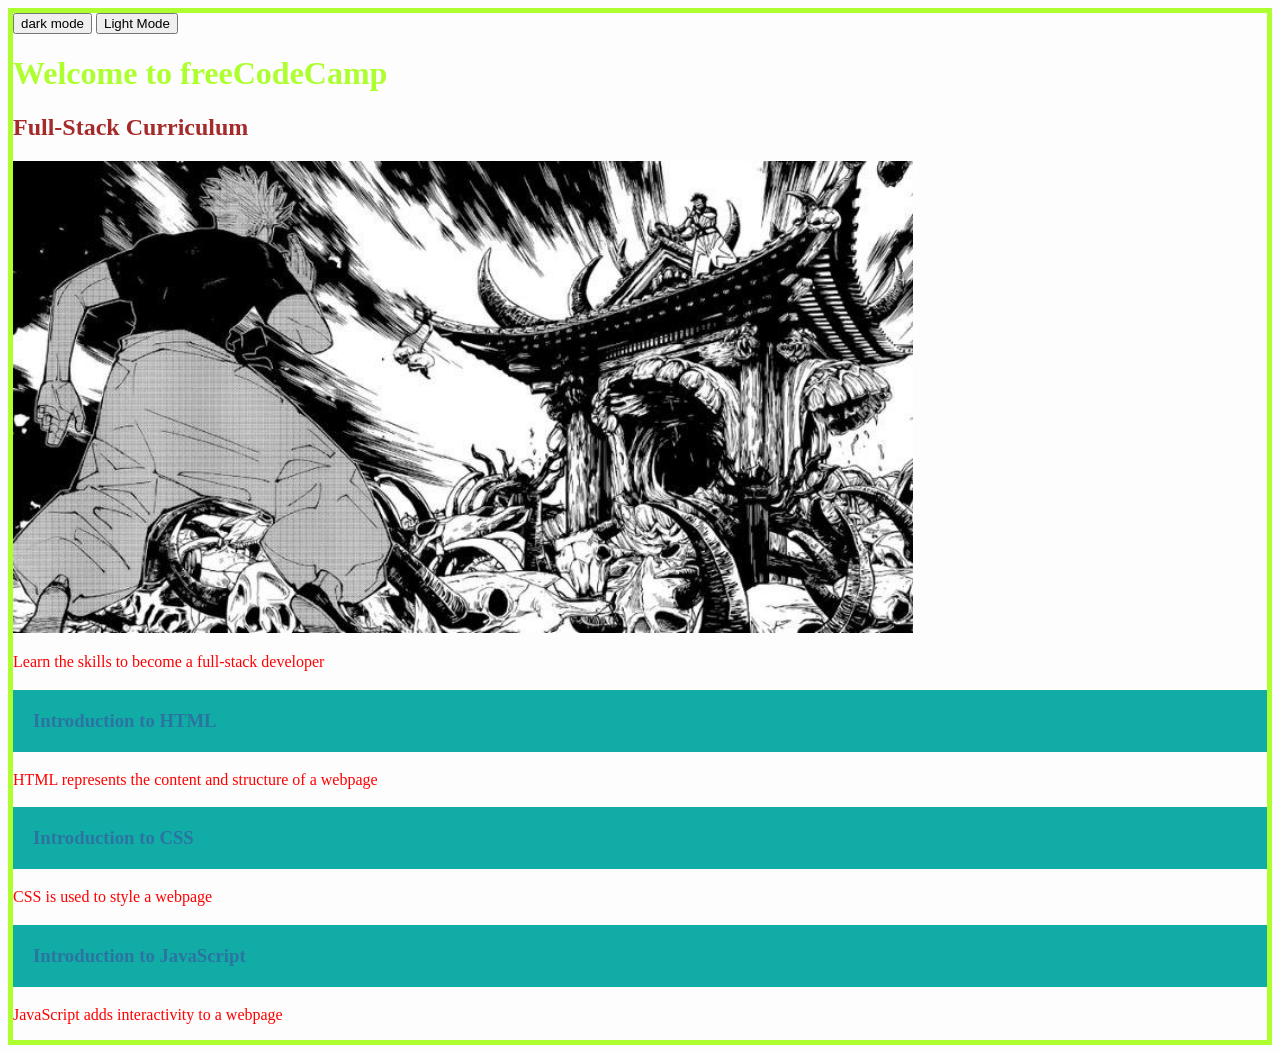
==== week 1/school.html @ a816606c "First version" ====
<!DOCTYPE html>
<html>
<head>
    <title>My first webpage</title>
    <link rel="stylesheet" href="./styles/second.css"/>
    <link rel="stylesheet" href="./styles/first.css"/>
    
 

</head>
<body id="light">

    <button onclick="console.log('hi');document.body.id='dark'">
       dark mode
    </button>
    <button onclick="console.log('hi');document.body.id='light'">
   Light Mode 
    </button>

<h1>Welcome to freeCodeCamp</h1>
<h2>Full-Stack Curriculum</h2>
<img src="./images/image.png"width="900">
<p>Learn the skills to become a full-stack developer</p>

<h3>Introduction to HTML</h3>
<p>HTML represents the content and structure of a webpage</p>

<h3>Introduction to CSS</h3>
<p>CSS is used to style a webpage</p>

<h3>Introduction to JavaScript</h3>
<p>JavaScript adds interactivity to a webpage</p>

<script>
let dog = {
    name:"Rika",
    weight: 70,
    happy: true,
};
console.log(dog.name);
let family ={
    dad:"Yuta",
    mom :"Maki",
    daughter:"Yuka",
    pet:dog,
};
console.log(family);
family.pet.happy = true;
console.log(console);
</script>
</body>
</html>
---- week 1/styles/second.css ----
#dark{

    background-color: rgb(0, 0, 0);
    color:white;


p {


    color: rgb(84, 103, 47) b
}

h3 {
    color: rgb(43, 116, 161);
    background-color: black;
    padding: 20px;

}

h1 {

    color: greenyellow;
}

h2 {

    color: rgb(42, 67, 165)
}
}
---- week 1/styles/first.css ----
#light {
    border: 5px solid greenyellow;
        background-color: rgb(253, 253, 253);
    color:rgb(255, 0, 0);

}



p {


    color: rgb(84, 103, 47) b
}

h3 {
    color: rgb(43, 116, 161);
    background-color: rgb(18, 172, 167);
    padding: 20px;

}

h1 {

    color: greenyellow;
}

h2 {

    color: brown
}
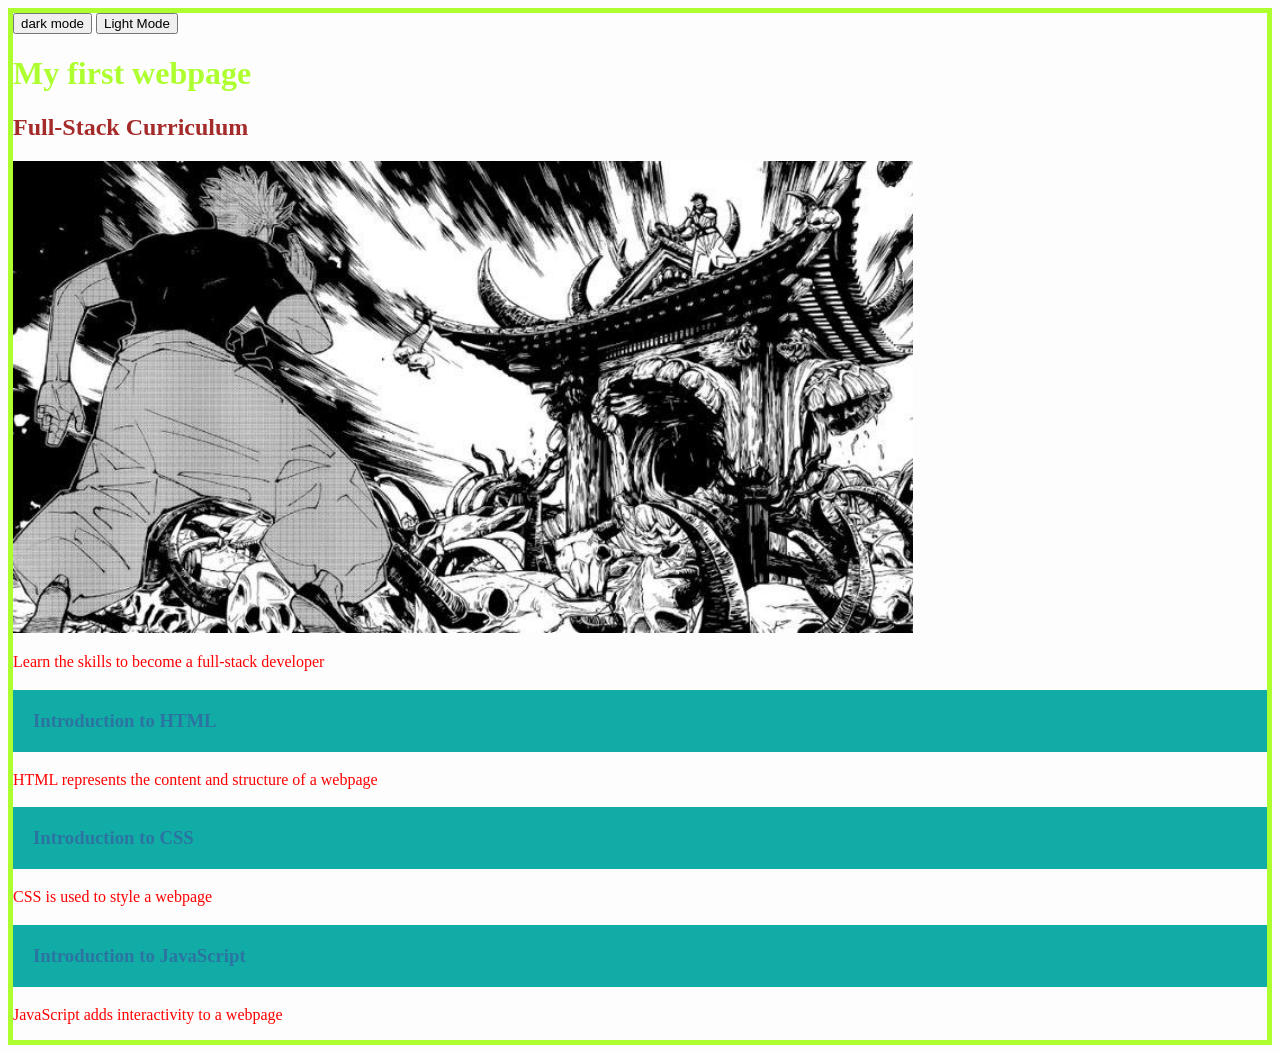
==== commit bde408f0: "new h1" ====
--- a/week 1/school.html
+++ b/week 1/school.html
@@ -17,7 +17,9 @@
    Light Mode 
     </button>
 
-<h1>Welcome to freeCodeCamp</h1>
+<h1>My first webpage</h1>
+
+
 <h2>Full-Stack Curriculum</h2>
 <img src="./images/image.png"width="900">
 <p>Learn the skills to become a full-stack developer</p>
